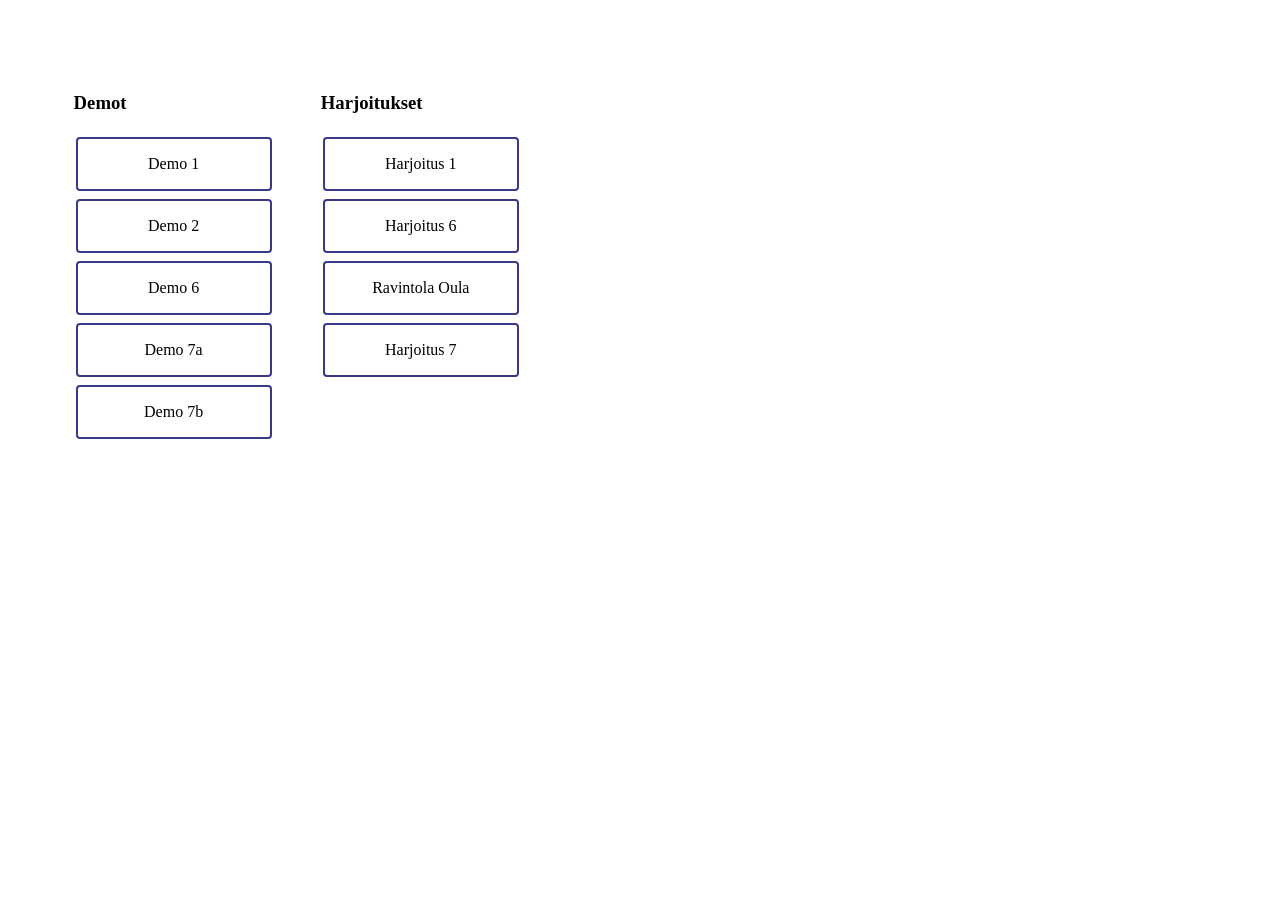
==== index.html @ b79ade2a "index + harj7" ====
<!DOCTYPE html> <!-- Kommentti, tagt määrittää html-version HTML5:ksi-->
<html>
    <head>
        <title>Palautuskansio</title>
        <meta charset ="UTF-8">
        <link rel="stylesheet" type="text/css" href="./css/cssindex.css">
    </head>
    <body>
    <div id = "palautukset">
        <div id = "demot">
            <h3>Demot</h3>
            <a href ="./demo1.html" target="_blank">Demo 1</a><br>
            <a href ="./demo2.html" target="_blank">Demo 2</a><br>
            <a href ="./demo6.html" target="_blank">Demo 6</a><br>
            <a href ="./demo7a.html" target="_blank">Demo 7a</a><br>
            <a href ="./demo7b.html" target="_blank">Demo 7b</a><br>
        </div>
        <div id = "harjoitukset">
            <h3>Harjoitukset</h3>
            <a href ="./harj1.html" target="_blank">Harjoitus 1</a><br>
            <a href ="./harj6.html" target="_blank">Harjoitus 6</a><br>
            <a href ="./oula.html" target="_blank">Ravintola Oula</a><br>
            <a href ="./kellot_soi/harj7.html" target="_blank">Harjoitus 7</a><br>
        </div>
    </div>
    </body>
</html>
---- css/cssindex.css ----
body {
    margin: 50px;
}

a {
        background-color:  rgb(56, 56, 141);
        border: none;
        color: white;
        padding: 16px 32px;
        text-align: center;
        text-decoration: none;
        display: inline-block;
        font-size: 16px;
        margin: 4px 2px;
        transition-duration: 0.4s;
        cursor: pointer;
        background-color: white; 
        color: black; 
        border: 2px solid rgb(56, 56, 141);
        border-radius: 4px;
        width: 10vw;
}
a:hover {
    background-color: rgb(56, 56, 141);
    color: white;
}

#palautukset {
    display: flex;
}

#demot {
    flex: 0;
    padding: 2%;
}

#harjoitukset {
    flex: 1;
    padding: 2%;
}
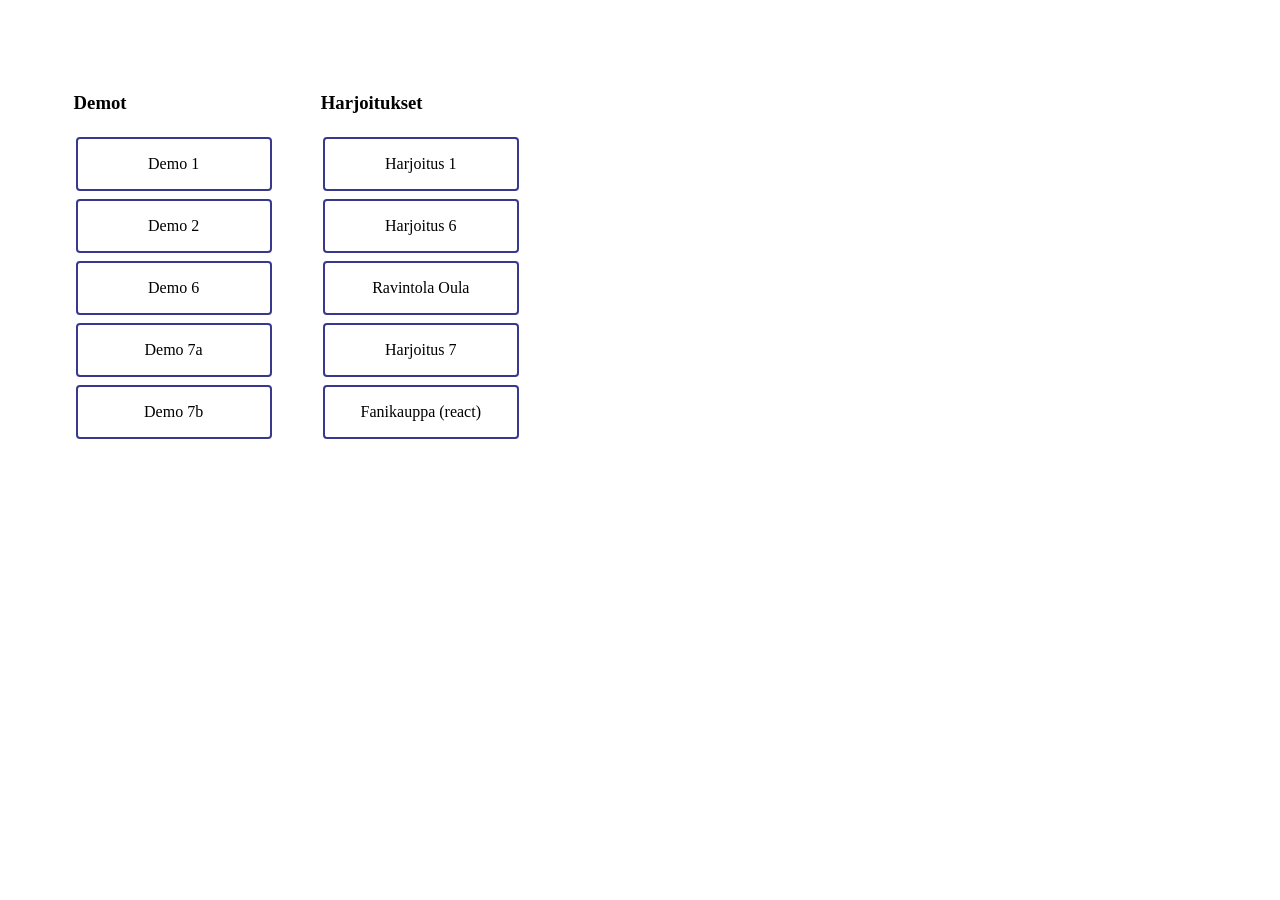
==== commit 93eec4cf: "fanikauppa" ====
--- a/index.html
+++ b/index.html
@@ -21,6 +21,8 @@
             <a href ="./harj6.html" target="_blank">Harjoitus 6</a><br>
             <a href ="./oula.html" target="_blank">Ravintola Oula</a><br>
             <a href ="./kellot_soi/harj7.html" target="_blank">Harjoitus 7</a><br>
+            <a href="/fanikauppa/index.html">Fanikauppa (react)</a><br>
+
         </div>
     </div>
     </body>
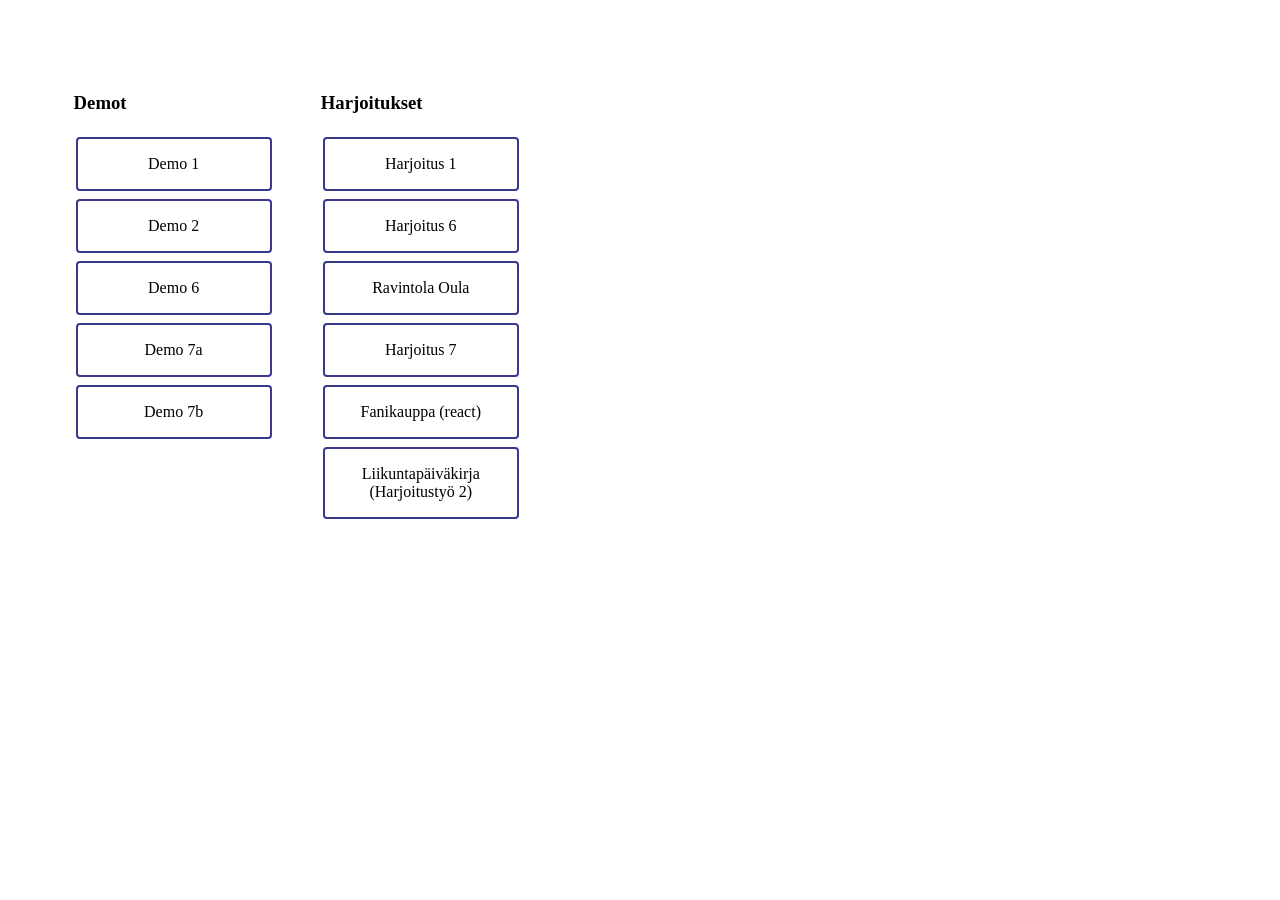
==== commit 94b827ef: "Update index.html" ====
--- a/index.html
+++ b/index.html
@@ -22,8 +22,10 @@
             <a href ="./oula.html" target="_blank">Ravintola Oula</a><br>
             <a href ="./kellot_soi/harj7.html" target="_blank">Harjoitus 7</a><br>
             <a href="/fanikauppa/index.html">Fanikauppa (react)</a><br>
+            <a href="urheilupaivakirja.jaahuo20.treok.io">Liikuntapäiväkirja (Harjoitustyö 2)</a><br>
+
 
         </div>
     </div>
     </body>
-</html>+</html>
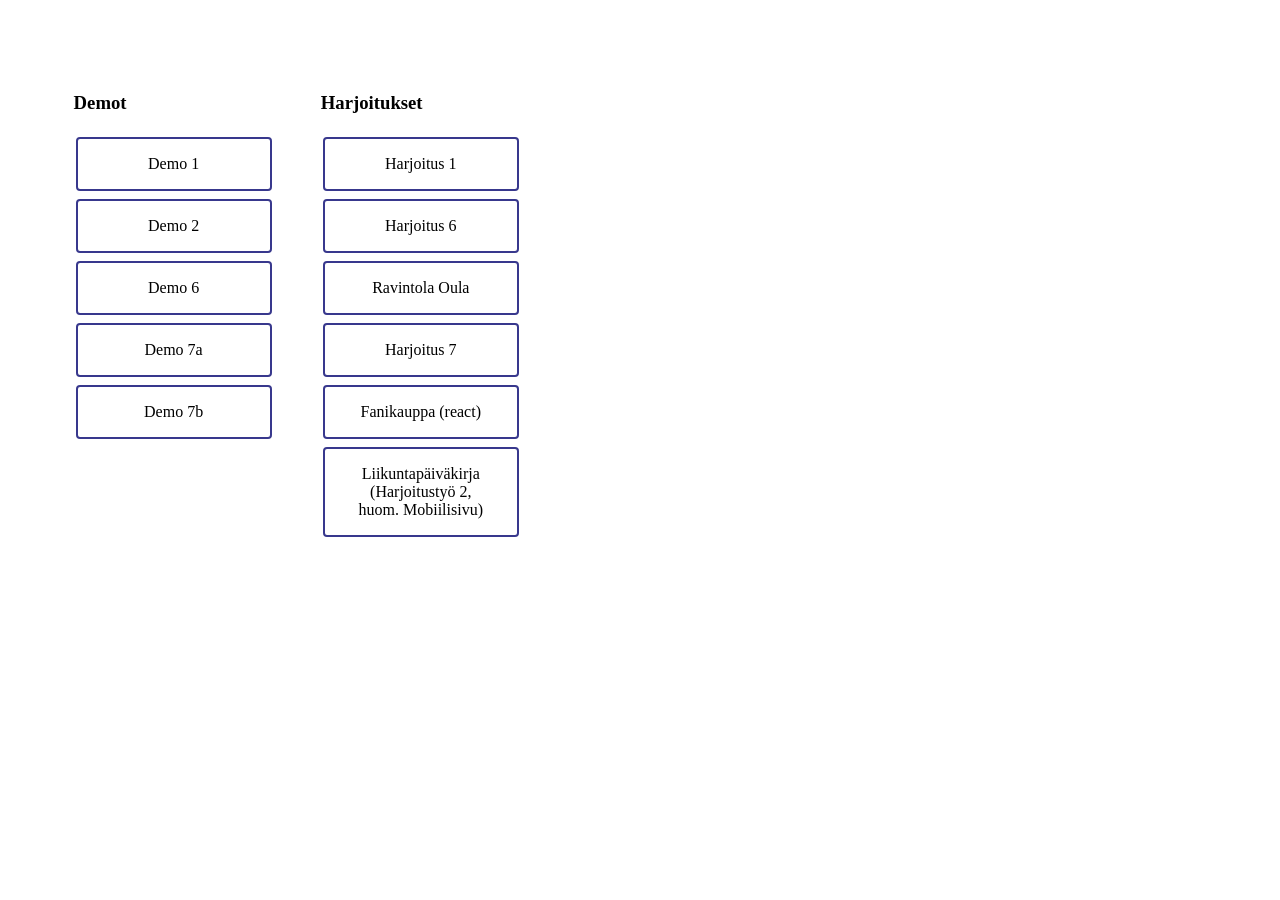
==== commit fda39670: "Update index.html" ====
--- a/index.html
+++ b/index.html
@@ -22,7 +22,7 @@
             <a href ="./oula.html" target="_blank">Ravintola Oula</a><br>
             <a href ="./kellot_soi/harj7.html" target="_blank">Harjoitus 7</a><br>
             <a href="/fanikauppa/index.html">Fanikauppa (react)</a><br>
-            <a href="urheilupaivakirja.jaahuo20.treok.io">Liikuntapäiväkirja (Harjoitustyö 2)</a><br>
+            <a href="https://urheilupaivakirja.jaahuo20.treok.io">Liikuntapäiväkirja (Harjoitustyö 2, huom. Mobiilisivu)</a><br>
 
 
         </div>
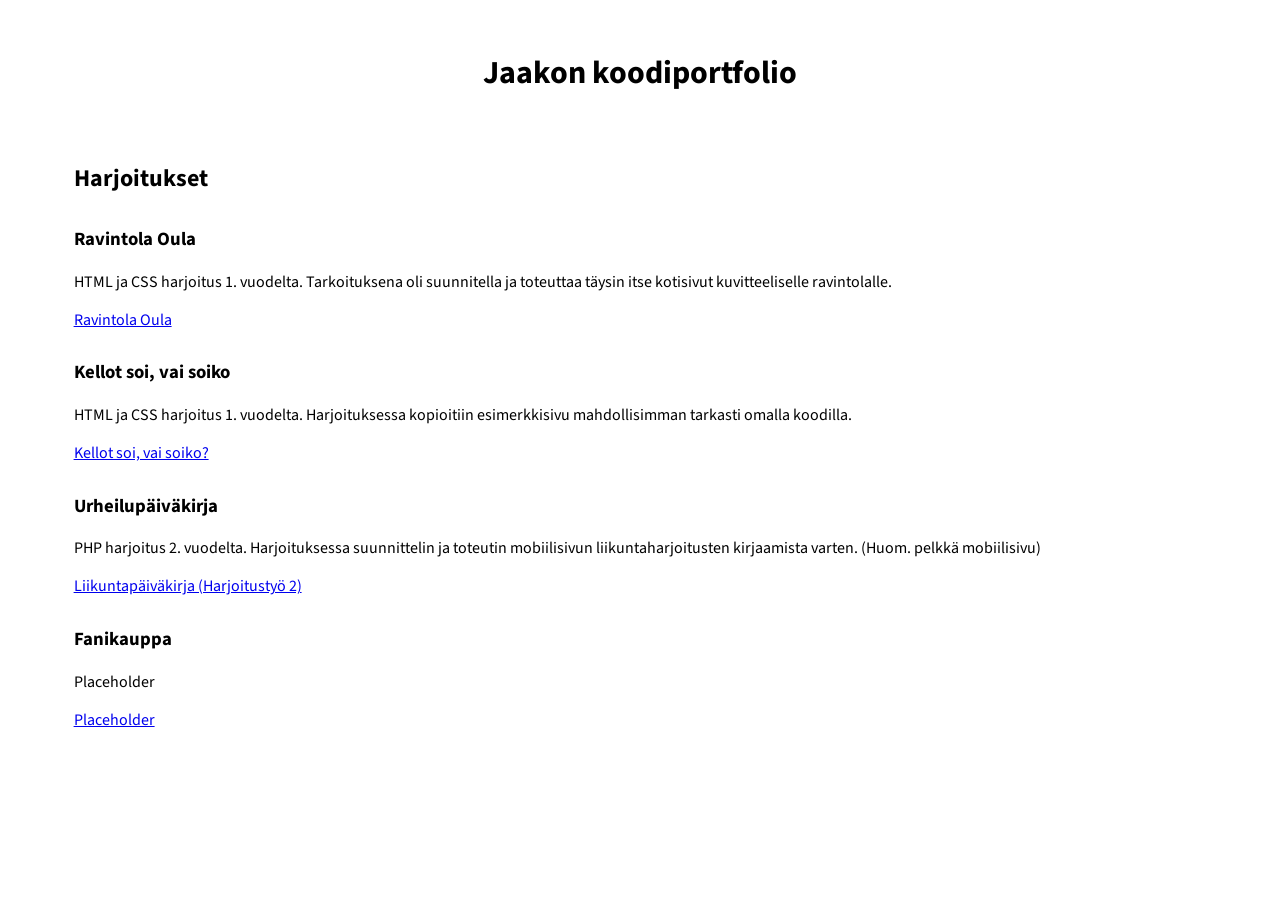
==== commit cf84ff04: "portfolio, kesken" ====
--- a/index.html
+++ b/index.html
@@ -1,30 +1,35 @@
 <!DOCTYPE html> <!-- Kommentti, tagt määrittää html-version HTML5:ksi-->
 <html>
     <head>
-        <title>Palautuskansio</title>
+        <title>Portfolio</title>
         <meta charset ="UTF-8">
+        <style>
+            @import url('https://fonts.googleapis.com/css2?family=Source+Sans+Pro&display=swap');
+        </style>
         <link rel="stylesheet" type="text/css" href="./css/cssindex.css">
     </head>
     <body>
-    <div id = "palautukset">
-        <div id = "demot">
-            <h3>Demot</h3>
-            <a href ="./demo1.html" target="_blank">Demo 1</a><br>
-            <a href ="./demo2.html" target="_blank">Demo 2</a><br>
-            <a href ="./demo6.html" target="_blank">Demo 6</a><br>
-            <a href ="./demo7a.html" target="_blank">Demo 7a</a><br>
-            <a href ="./demo7b.html" target="_blank">Demo 7b</a><br>
+    <div class = "container">
+        <div id = "otsikko">
+            <h1>Jaakon koodiportfolio</h1>
         </div>
         <div id = "harjoitukset">
-            <h3>Harjoitukset</h3>
-            <a href ="./harj1.html" target="_blank">Harjoitus 1</a><br>
-            <a href ="./harj6.html" target="_blank">Harjoitus 6</a><br>
+            <h2>Harjoitukset</h2>
+            <h3>Ravintola Oula</h3>
+            <p>HTML ja CSS harjoitus 1. vuodelta. Tarkoituksena oli suunnitella ja toteuttaa täysin itse kotisivut kuvitteeliselle ravintolalle.</p>
             <a href ="./oula.html" target="_blank">Ravintola Oula</a><br>
-            <a href ="./kellot_soi/harj7.html" target="_blank">Harjoitus 7</a><br>
-            <a href="/fanikauppa/index.html">Fanikauppa (react)</a><br>
-            <a href="https://urheilupaivakirja.jaahuo20.treok.io">Liikuntapäiväkirja (Harjoitustyö 2, huom. Mobiilisivu)</a><br>
 
+            <h3>Kellot soi, vai soiko</h3>
+            <p>HTML ja CSS harjoitus 1. vuodelta. Harjoituksessa kopioitiin esimerkkisivu mahdollisimman tarkasti omalla koodilla.</p>
+            <a href ="./kellot_soi/harj7.html" target="_blank">Kellot soi, vai soiko?</a><br>
 
+            <h3>Urheilupäiväkirja</h3>
+            <p>PHP harjoitus 2. vuodelta. Harjoituksessa suunnittelin ja toteutin mobiilisivun liikuntaharjoitusten kirjaamista varten. (Huom. pelkkä mobiilisivu)</p>
+            <a href="https://urheilupaivakirja.jaahuo20.treok.io" target="_blank">Liikuntapäiväkirja (Harjoitustyö 2)</a><br>
+
+            <h3>Fanikauppa</h3>
+            <p>Placeholder</p>
+            <a href="/">Placeholder</a>
         </div>
     </div>
     </body>
--- a/css/cssindex.css
+++ b/css/cssindex.css
@@ -1,8 +1,9 @@
 body {
     margin: 50px;
+    font-family: 'Source Sans Pro', sans-serif;
 }
 
-a {
+/*a {
         background-color:  rgb(56, 56, 141);
         border: none;
         color: white;
@@ -23,18 +24,26 @@
 a:hover {
     background-color: rgb(56, 56, 141);
     color: white;
-}
+}*/
 
-#palautukset {
+#container {
     display: flex;
-}
-
-#demot {
-    flex: 0;
-    padding: 2%;
 }
 
 #harjoitukset {
     flex: 1;
     padding: 2%;
+}
+
+h3 {
+    padding-top: 10px;
+}
+
+#otsikko {
+    text-align: center;
+}
+
+#tietoa {
+    flex: 1;
+    padding: 2%;
 }
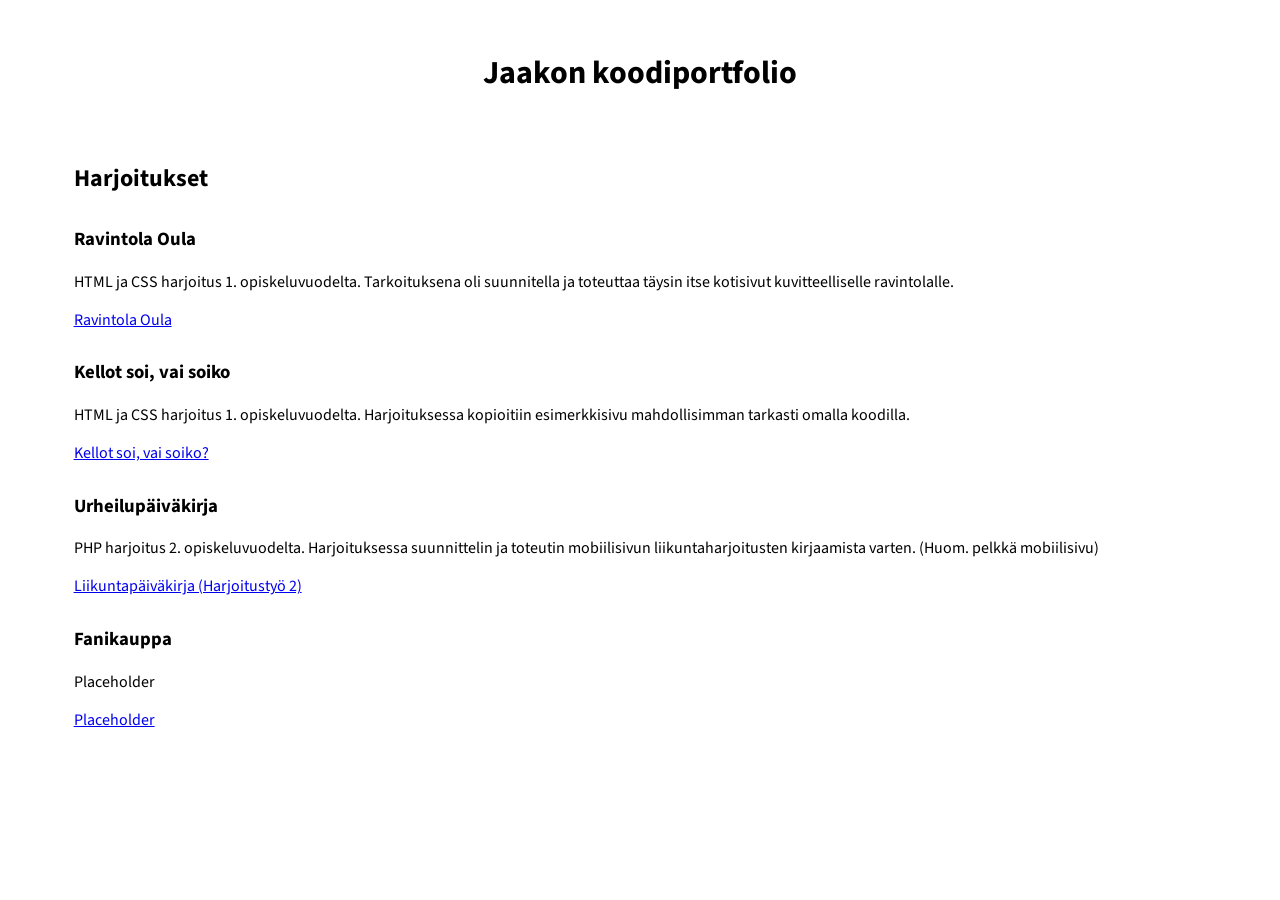
==== commit 17d12ac1: "oula fix" ====
--- a/index.html
+++ b/index.html
@@ -16,15 +16,15 @@
         <div id = "harjoitukset">
             <h2>Harjoitukset</h2>
             <h3>Ravintola Oula</h3>
-            <p>HTML ja CSS harjoitus 1. vuodelta. Tarkoituksena oli suunnitella ja toteuttaa täysin itse kotisivut kuvitteeliselle ravintolalle.</p>
+            <p>HTML ja CSS harjoitus 1. opiskeluvuodelta. Tarkoituksena oli suunnitella ja toteuttaa täysin itse kotisivut kuvitteelliselle ravintolalle.</p>
             <a href ="./oula.html" target="_blank">Ravintola Oula</a><br>
 
             <h3>Kellot soi, vai soiko</h3>
-            <p>HTML ja CSS harjoitus 1. vuodelta. Harjoituksessa kopioitiin esimerkkisivu mahdollisimman tarkasti omalla koodilla.</p>
+            <p>HTML ja CSS harjoitus 1. opiskeluvuodelta. Harjoituksessa kopioitiin esimerkkisivu mahdollisimman tarkasti omalla koodilla.</p>
             <a href ="./kellot_soi/harj7.html" target="_blank">Kellot soi, vai soiko?</a><br>
 
             <h3>Urheilupäiväkirja</h3>
-            <p>PHP harjoitus 2. vuodelta. Harjoituksessa suunnittelin ja toteutin mobiilisivun liikuntaharjoitusten kirjaamista varten. (Huom. pelkkä mobiilisivu)</p>
+            <p>PHP harjoitus 2. opiskeluvuodelta. Harjoituksessa suunnittelin ja toteutin mobiilisivun liikuntaharjoitusten kirjaamista varten. (Huom. pelkkä mobiilisivu)</p>
             <a href="https://urheilupaivakirja.jaahuo20.treok.io" target="_blank">Liikuntapäiväkirja (Harjoitustyö 2)</a><br>
 
             <h3>Fanikauppa</h3>
--- a/css/cssindex.css
+++ b/css/cssindex.css
@@ -2,29 +2,6 @@
     margin: 50px;
     font-family: 'Source Sans Pro', sans-serif;
 }
-
-/*a {
-        background-color:  rgb(56, 56, 141);
-        border: none;
-        color: white;
-        padding: 16px 32px;
-        text-align: center;
-        text-decoration: none;
-        display: inline-block;
-        font-size: 16px;
-        margin: 4px 2px;
-        transition-duration: 0.4s;
-        cursor: pointer;
-        background-color: white; 
-        color: black; 
-        border: 2px solid rgb(56, 56, 141);
-        border-radius: 4px;
-        width: 10vw;
-}
-a:hover {
-    background-color: rgb(56, 56, 141);
-    color: white;
-}*/
 
 #container {
     display: flex;
@@ -46,4 +23,4 @@
 #tietoa {
     flex: 1;
     padding: 2%;
-}+}
